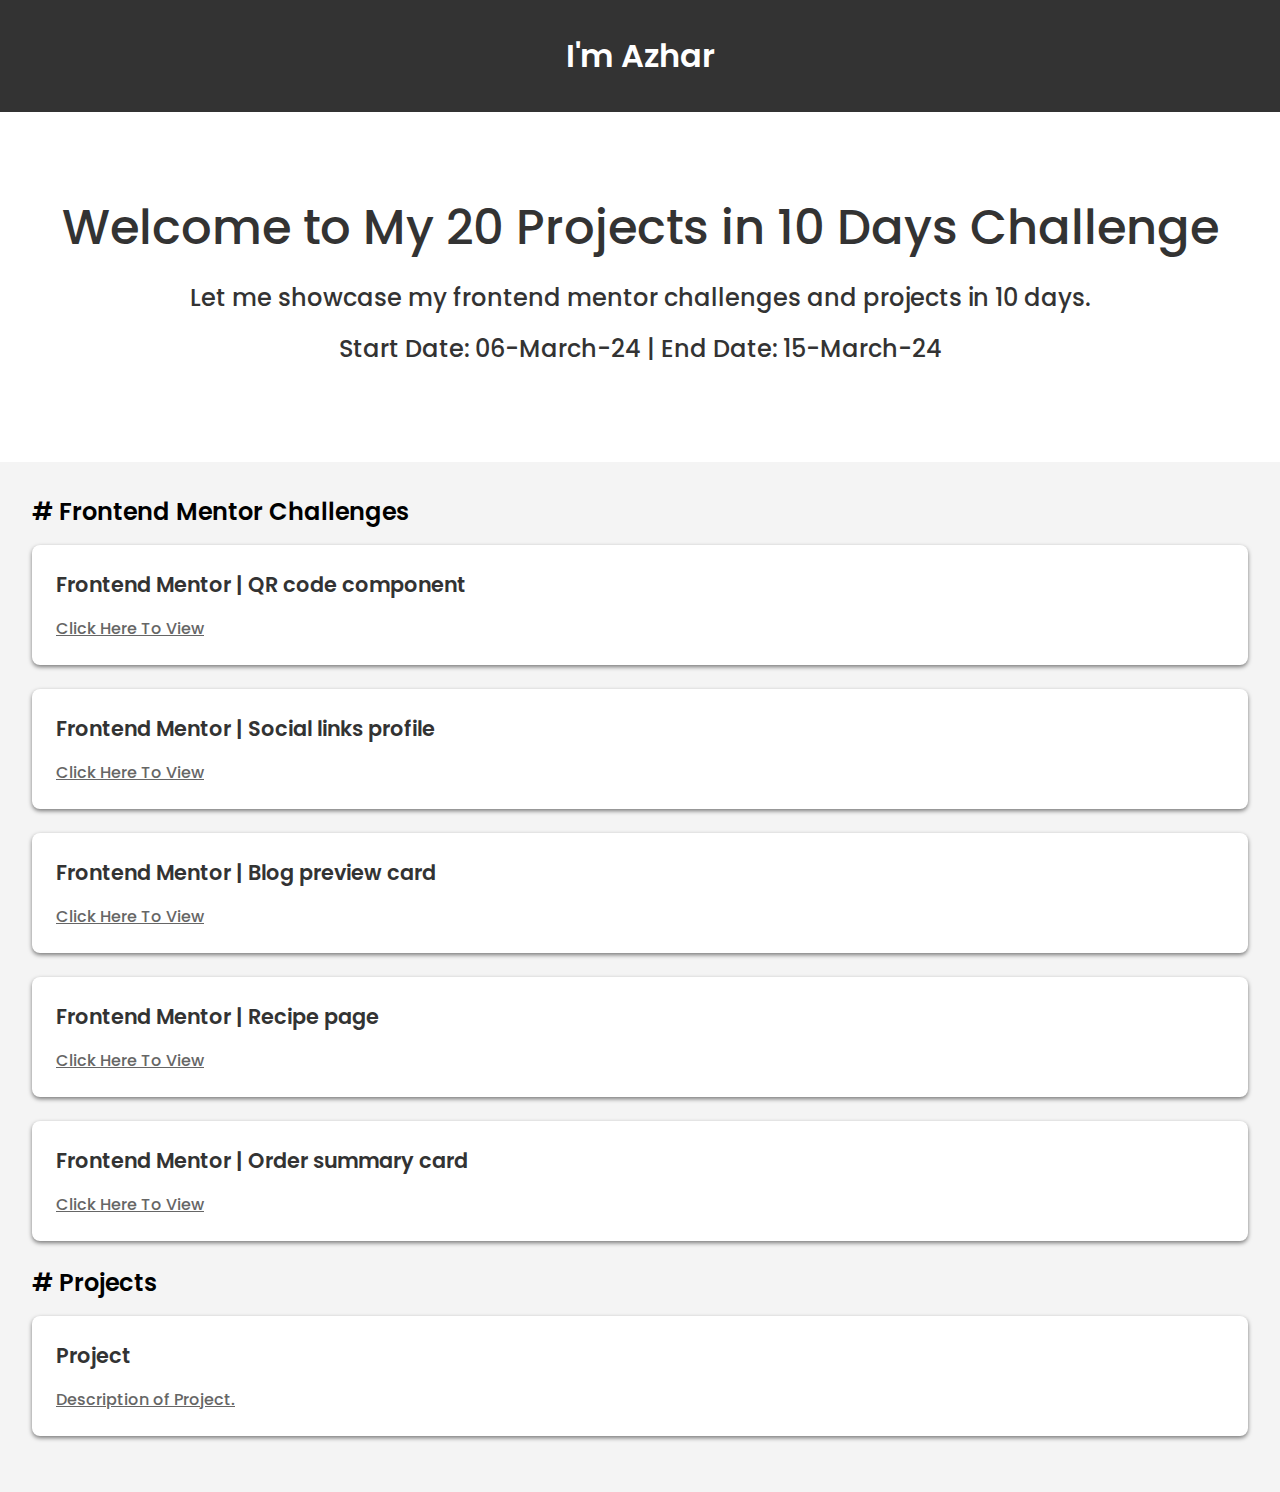
==== index.html @ e135f5bb "add files" ====
<!DOCTYPE html>
<html lang="en">
<head>
    <meta charset="UTF-8">
    <meta name="viewport" content="width=device-width, initial-scale=1.0">

    <link rel="shortcut icon" href="./assets/favicon-icon.png" type="image/x-icon">
    <title>I'm Azhar | 20 Projects in 10 Days</title>
    <link rel="stylesheet" href="./assets/style.css">
</head>
<body>
    <header>
        <h1>I'm Azhar</h1>
    </header>

    <section class="hero">
        <h1>Welcome to My 20 Projects in 10 Days Challenge</h1>
        <p>Let me showcase my frontend mentor challenges and projects in 10 days.</p>
        <p>Start Date: 06-March-24  |  End Date: 15-March-24</p>
    </section>

    <section class="main-box">

        <h2># Frontend Mentor Challenges</h2>

        <div class="box-card">
            <h2>Frontend Mentor | QR code component</h2>
            <p>
                <a href="" target="_blank">Click Here To View</a>
            </p>
        </div>
        <div class="box-card">
            <h2>Frontend Mentor | Social links profile</h2>
            <p>
                <a href="" target="_blank">Click Here To View</a>
            </p>
        </div>
        <div class="box-card">
            <h2>Frontend Mentor | Blog preview card</h2>
            <p>
                <a href="" target="_blank">Click Here To View</a>
            </p>
        </div>
        <div class="box-card">
            <h2>Frontend Mentor | Recipe page</h2>
            <p>
                <a href="" target="_blank">Click Here To View</a>
            </p>
        </div>
        <div class="box-card">
            <h2>Frontend Mentor | Order summary card</h2>
            <p>
                <a href="" target="_blank">Click Here To View</a>
            </p>
        </div>
        
        <h2># Projects</h2>

        <div class="box-card">
            <h2>Project</h2>
            <p>
                <a href="" target="_blank">Description of Project.</a>
            </p>
        </div>
    </section>
</body>
</html>
---- assets/style.css ----
@import url('https://fonts.googleapis.com/css2?family=Poppins:wght@400;500;600;700&display=swap');

* {
    margin: 0;
    padding: 0;
    box-sizing: border-box;
}

body {
    font-family: 'Poppins', sans-serif;
}

header {
    background-color: #333;
    color: #fff;
    text-align: center;
    padding: 2rem;
}

header h1 {
    font-weight: 600;
}

section {
    padding: 2rem;
}

.hero {
    color: #333;
    text-align: center;
    padding: 5rem 0;
}

.hero h1 {
    font-size: 3rem;
    font-weight: 500;
    margin-bottom: 1rem;
}

.hero p {
    font-size: 1.5rem;
    margin-bottom: 1rem;
    font-weight: 500;
}

.main-box {
    background-color: #f4f4f4;
}

.main-box h2 {
    font-weight: 600;
    margin-bottom: 1rem;
}

.box-card {
    background-color: #fff;
    border-radius: 8px;
    padding: 1.5rem;
    margin-bottom: 1.5rem;
    box-shadow: 0 2px 4px rgba(0, 0, 0, 0.5);
}

.box-card h2 {
    color: #333;
    font-size: 1.3rem;
    margin-bottom: 1rem;
    font-weight: 600;
}

.box-card p a {
    color: #666;
    font-size: 1rem;
    font-weight: 500;
}
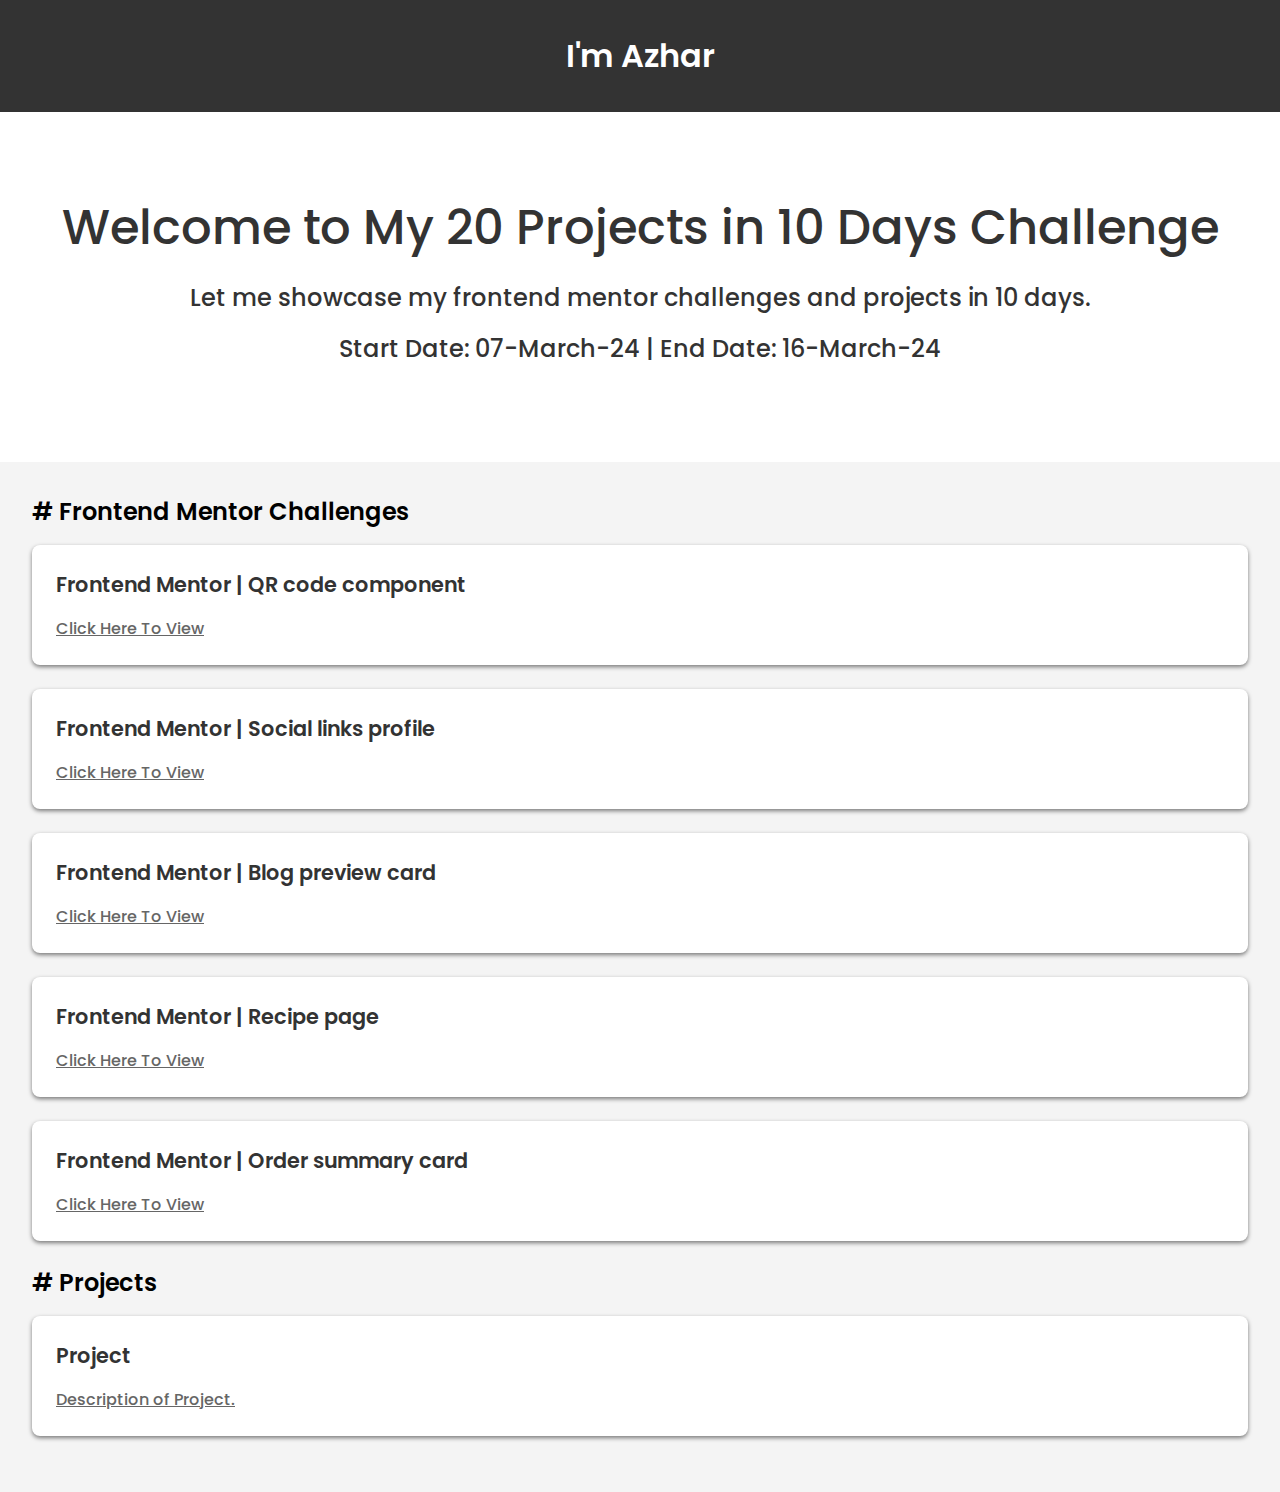
==== commit f7c51ff5: "day-01" ====
--- a/index.html
+++ b/index.html
@@ -16,7 +16,7 @@
     <section class="hero">
         <h1>Welcome to My 20 Projects in 10 Days Challenge</h1>
         <p>Let me showcase my frontend mentor challenges and projects in 10 days.</p>
-        <p>Start Date: 06-March-24  |  End Date: 15-March-24</p>
+        <p>Start Date: 07-March-24  |  End Date: 16-March-24</p>
     </section>
 
     <section class="main-box">
@@ -26,7 +26,7 @@
         <div class="box-card">
             <h2>Frontend Mentor | QR code component</h2>
             <p>
-                <a href="" target="_blank">Click Here To View</a>
+                <a href="./frontendmentor-challenges/day-01/qr-code-component-main/index.html" target="_blank">Click Here To View</a>
             </p>
         </div>
         <div class="box-card">
